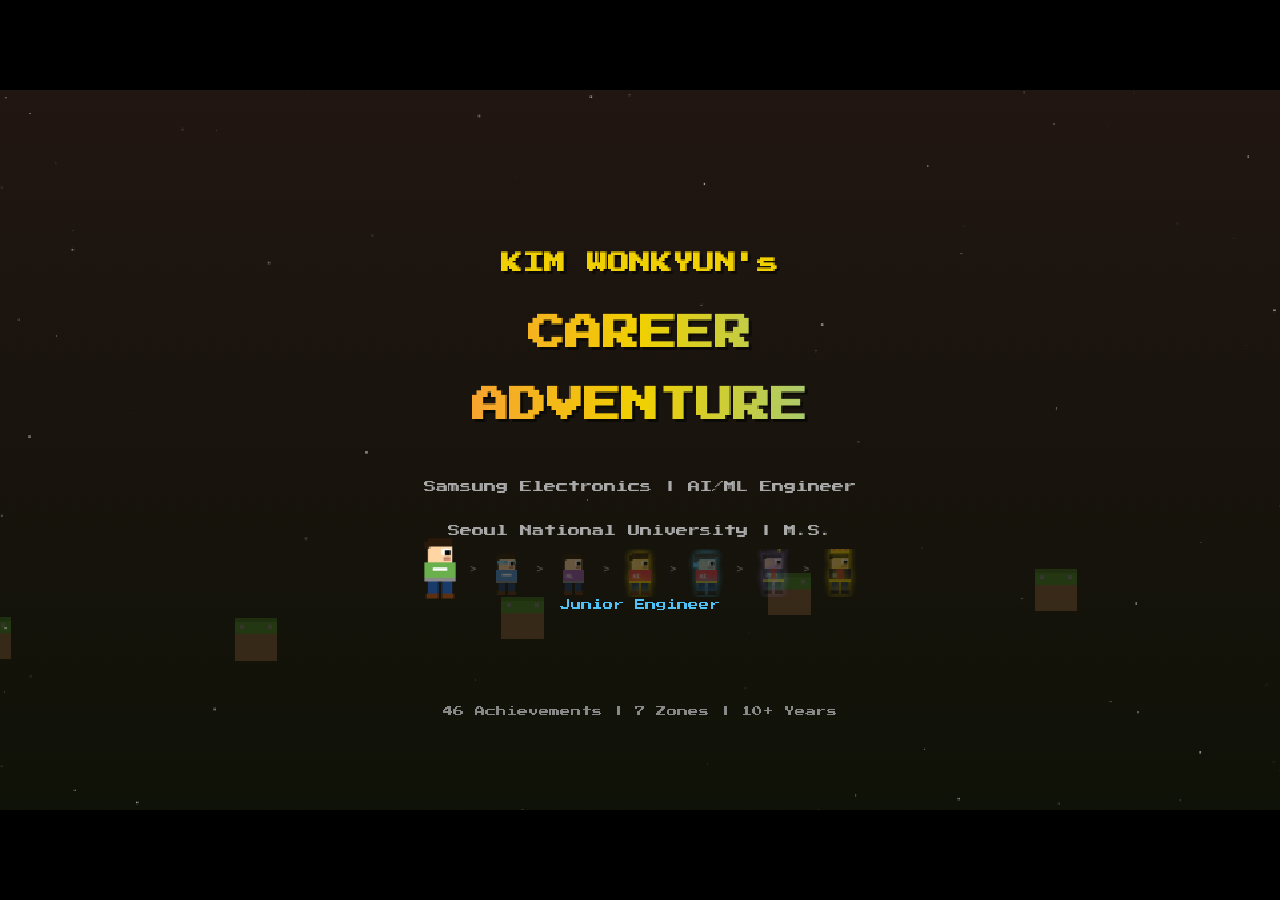
==== index.html @ e597be40 "Initial commit: Career Adventure - Mario-style resume game A playable Super Mario-style platformer g" ====
<!DOCTYPE html>
<html lang="ko">
<head>
    <meta charset="UTF-8">
    <meta name="viewport" content="width=device-width, initial-scale=1.0, user-scalable=no">
    <title>Kim Wonkyun's Career Adventure</title>
    <link rel="stylesheet" href="css/style.css">
</head>
<body>
    <div id="game-container">
        <canvas id="game-canvas"></canvas>
        <div id="hud" class="hidden">
            <div id="hud-left">
                <div id="hud-year">2015</div>
                <div id="hud-zone-title"></div>
            </div>
            <div id="hud-center">
                <div id="hud-score">SCORE: 0</div>
                <div id="hud-combo" class="hidden">COMBO x1</div>
            </div>
            <div id="hud-right">
                <div id="hud-coins">&#9733; 0 / 0</div>
                <div id="hud-progress-wrap">
                    <div id="hud-progress-bar"></div>
                    <div id="hud-progress-markers"></div>
                </div>
            </div>
        </div>
        <div id="popup" class="hidden">
            <div id="popup-content"></div>
        </div>
        <div id="cutscene" class="hidden">
            <div id="cutscene-content"></div>
        </div>
        <div id="mobile-controls" class="hidden">
            <div id="mobile-left">
                <button id="btn-left" class="ctrl-btn arrow-btn">&#9664;</button>
                <button id="btn-right" class="ctrl-btn arrow-btn">&#9654;</button>
            </div>
            <div id="mobile-right">
                <button id="btn-jump" class="ctrl-btn jump-btn">A</button>
                <button id="btn-down" class="ctrl-btn action-btn">&#9660;</button>
            </div>
        </div>
    </div>
    <script src="js/data.js"></script>
    <script src="js/utils.js"></script>
    <script src="js/input.js"></script>
    <script src="js/audio.js"></script>
    <script src="js/particles.js"></script>
    <script src="js/sprites.js"></script>
    <script src="js/physics.js"></script>
    <script src="js/camera.js"></script>
    <script src="js/player.js"></script>
    <script src="js/enemies.js"></script>
    <script src="js/entities.js"></script>
    <script src="js/world.js"></script>
    <script src="js/cutscene.js"></script>
    <script src="js/hud.js"></script>
    <script src="js/main.js"></script>
</body>
</html>
---- css/style.css ----
@import url('https://fonts.googleapis.com/css2?family=Press+Start+2P&display=swap');

* {
    margin: 0;
    padding: 0;
    box-sizing: border-box;
}

body {
    background: #000;
    overflow: hidden;
    font-family: 'Press Start 2P', monospace;
}

#game-container {
    position: relative;
    width: 100vw;
    height: 100vh;
    display: flex;
    align-items: center;
    justify-content: center;
}

#game-canvas {
    display: block;
    image-rendering: pixelated;
    image-rendering: crisp-edges;
}

/* HUD */
#hud {
    position: absolute;
    top: 0;
    left: 0;
    right: 0;
    display: flex;
    justify-content: space-between;
    align-items: flex-start;
    padding: 12px 16px;
    color: #fff;
    font-size: 10px;
    text-shadow: 2px 2px 0 #000, -1px -1px 0 #000;
    pointer-events: none;
    z-index: 10;
}

#hud.hidden { display: none; }

#hud-left, #hud-center, #hud-right {
    display: flex;
    flex-direction: column;
    gap: 4px;
}

#hud-center { align-items: center; }
#hud-right { align-items: flex-end; }

#hud-year {
    font-size: 14px;
    color: #f0d000;
    font-weight: bold;
}

#hud-zone-title {
    font-size: 8px;
    color: #aaa;
}

#hud-score {
    font-size: 12px;
    color: #fff;
}

#hud-combo {
    font-size: 10px;
    color: #ff6b6b;
    animation: pulse 0.5s infinite;
}

#hud-combo.hidden { display: none; }

@keyframes pulse {
    0%, 100% { transform: scale(1); }
    50% { transform: scale(1.2); }
}

#hud-coins {
    font-size: 11px;
    color: #f0d000;
}

#hud-progress-wrap {
    width: 120px;
    height: 8px;
    background: rgba(0,0,0,0.6);
    border: 1px solid rgba(255,255,255,0.3);
    border-radius: 4px;
    position: relative;
    overflow: hidden;
}

#hud-progress-bar {
    height: 100%;
    width: 0%;
    background: linear-gradient(90deg, #4caf50, #8bc34a, #f0d000);
    transition: width 0.3s;
    border-radius: 4px;
}

/* Popup */
#popup {
    position: absolute;
    top: 50%;
    left: 50%;
    transform: translate(-50%, -50%) scale(0.9);
    background: linear-gradient(135deg, rgba(10,10,40,0.96), rgba(20,20,60,0.96));
    border: 3px solid #f0d000;
    border-radius: 12px;
    padding: 28px 36px;
    color: #fff;
    font-family: 'Press Start 2P', monospace;
    font-size: 11px;
    line-height: 2;
    max-width: 560px;
    max-height: 75vh;
    overflow-y: auto;
    z-index: 100;
    text-align: center;
    box-shadow: 0 0 40px rgba(240,208,0,0.3), inset 0 0 30px rgba(0,0,0,0.5);
    opacity: 0;
    transition: all 0.3s ease;
}

#popup.show {
    opacity: 1;
    transform: translate(-50%, -50%) scale(1);
}

#popup.hidden { display: none; }

#popup-content h3 {
    color: #f0d000;
    margin-bottom: 16px;
    font-size: 14px;
    text-shadow: 0 0 10px rgba(240,208,0,0.5);
}

#popup-content p {
    margin-bottom: 8px;
}

#popup-content a {
    color: #4fc3f7;
    text-decoration: none;
}

#popup-content a:hover {
    text-decoration: underline;
}

#popup-content .close-hint {
    margin-top: 20px;
    color: #666;
    font-size: 8px;
    animation: blink 1.5s infinite;
}

@keyframes blink {
    0%, 100% { opacity: 1; }
    50% { opacity: 0.3; }
}

/* Cutscene */
#cutscene {
    position: absolute;
    top: 0;
    left: 0;
    right: 0;
    bottom: 0;
    background: rgba(0,0,0,0.9);
    display: flex;
    align-items: center;
    justify-content: center;
    z-index: 200;
    opacity: 0;
    transition: opacity 0.5s;
}

#cutscene.show {
    opacity: 1;
}

#cutscene.hidden { display: none; }

#cutscene-content {
    text-align: center;
    color: #fff;
    font-family: 'Press Start 2P', monospace;
    max-width: 600px;
    padding: 40px;
}

#cutscene-content h2 {
    font-size: 18px;
    color: #f0d000;
    margin-bottom: 20px;
    text-shadow: 0 0 20px rgba(240,208,0,0.5);
}

#cutscene-content p {
    font-size: 10px;
    line-height: 2.2;
    margin-bottom: 12px;
    color: #ccc;
}

#cutscene-content .zone-year {
    font-size: 24px;
    color: #fff;
    margin-bottom: 8px;
}

#cutscene-content .skip-hint {
    margin-top: 30px;
    font-size: 8px;
    color: #555;
    animation: blink 1.5s infinite;
}

/* Mobile Controls */
#mobile-controls {
    position: absolute;
    bottom: 16px;
    left: 16px;
    right: 16px;
    display: flex;
    justify-content: space-between;
    z-index: 50;
}

#mobile-controls.hidden { display: none; }

#mobile-left, #mobile-right {
    display: flex;
    gap: 12px;
    align-items: flex-end;
}

.ctrl-btn {
    border-radius: 50%;
    border: 3px solid rgba(255,255,255,0.5);
    background: rgba(255,255,255,0.1);
    color: #fff;
    font-family: 'Press Start 2P', monospace;
    cursor: pointer;
    user-select: none;
    -webkit-user-select: none;
    touch-action: manipulation;
    backdrop-filter: blur(4px);
}

.arrow-btn {
    width: 56px;
    height: 56px;
    font-size: 18px;
}

.jump-btn {
    width: 72px;
    height: 72px;
    font-size: 16px;
    border-color: rgba(240,208,0,0.6);
}

.action-btn {
    width: 52px;
    height: 52px;
    font-size: 16px;
}

.ctrl-btn:active {
    background: rgba(255,255,255,0.3);
    transform: scale(0.92);
}
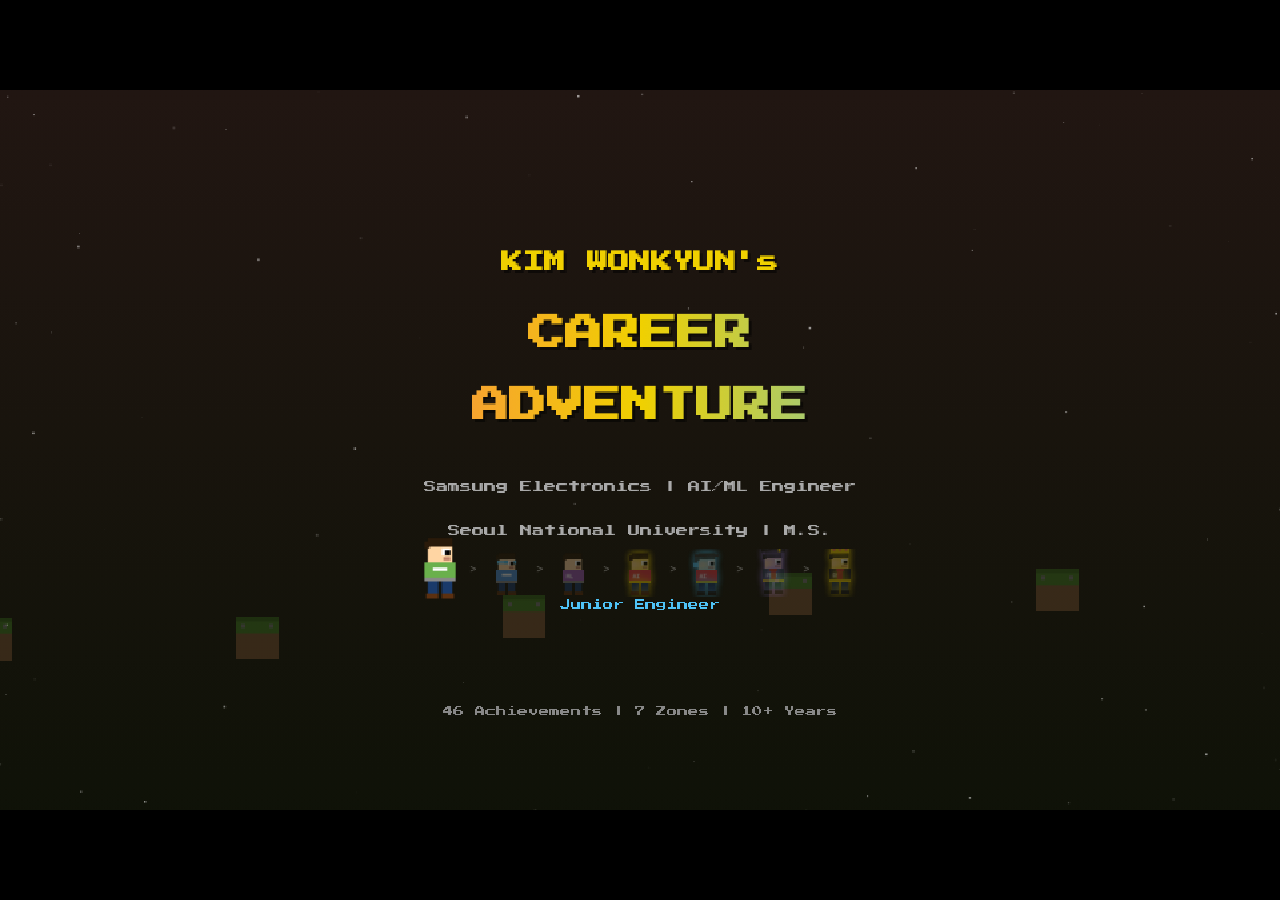
==== commit 7a08aaf5: "Improve mobile experience: larger controls, tap support, responsive layout - Bigger touch buttons (7" ====
--- a/index.html
+++ b/index.html
@@ -34,14 +34,15 @@
         </div>
         <div id="mobile-controls" class="hidden">
             <div id="mobile-left">
-                <button id="btn-left" class="ctrl-btn arrow-btn">&#9664;</button>
-                <button id="btn-right" class="ctrl-btn arrow-btn">&#9654;</button>
+                <button id="btn-left" class="ctrl-btn arrow-btn">&lt;</button>
+                <button id="btn-right" class="ctrl-btn arrow-btn">&gt;</button>
             </div>
             <div id="mobile-right">
-                <button id="btn-jump" class="ctrl-btn jump-btn">A</button>
-                <button id="btn-down" class="ctrl-btn action-btn">&#9660;</button>
+                <button id="btn-down" class="ctrl-btn action-btn">DOWN</button>
+                <button id="btn-jump" class="ctrl-btn jump-btn">JUMP</button>
             </div>
         </div>
+        <div id="mobile-tap-zone" class="hidden"></div>
     </div>
     <script src="js/data.js"></script>
     <script src="js/utils.js"></script>
--- a/css/style.css
+++ b/css/style.css
@@ -230,11 +230,12 @@
 /* Mobile Controls */
 #mobile-controls {
     position: absolute;
-    bottom: 16px;
-    left: 16px;
-    right: 16px;
+    bottom: 10px;
+    left: 10px;
+    right: 10px;
     display: flex;
     justify-content: space-between;
+    align-items: flex-end;
     z-index: 50;
 }
 
@@ -242,43 +243,101 @@
 
 #mobile-left, #mobile-right {
     display: flex;
-    gap: 12px;
+    gap: 10px;
     align-items: flex-end;
 }
 
 .ctrl-btn {
     border-radius: 50%;
-    border: 3px solid rgba(255,255,255,0.5);
-    background: rgba(255,255,255,0.1);
+    border: 3px solid rgba(255,255,255,0.6);
+    background: rgba(255,255,255,0.15);
     color: #fff;
     font-family: 'Press Start 2P', monospace;
     cursor: pointer;
     user-select: none;
     -webkit-user-select: none;
+    -webkit-tap-highlight-color: transparent;
     touch-action: manipulation;
-    backdrop-filter: blur(4px);
+    display: flex;
+    align-items: center;
+    justify-content: center;
+    transition: background 0.1s;
 }
 
 .arrow-btn {
-    width: 56px;
-    height: 56px;
-    font-size: 18px;
+    width: 70px;
+    height: 70px;
+    font-size: 22px;
+    font-weight: bold;
 }
 
 .jump-btn {
-    width: 72px;
-    height: 72px;
-    font-size: 16px;
-    border-color: rgba(240,208,0,0.6);
+    width: 90px;
+    height: 90px;
+    font-size: 12px;
+    border-color: rgba(240,208,0,0.7);
+    background: rgba(240,208,0,0.15);
 }
 
 .action-btn {
-    width: 52px;
-    height: 52px;
-    font-size: 16px;
-}
-
-.ctrl-btn:active {
-    background: rgba(255,255,255,0.3);
-    transform: scale(0.92);
-}
+    width: 60px;
+    height: 60px;
+    font-size: 9px;
+    border-color: rgba(79,195,247,0.6);
+    background: rgba(79,195,247,0.1);
+}
+
+.ctrl-btn:active, .ctrl-btn.pressed {
+    background: rgba(255,255,255,0.4);
+    transform: scale(0.9);
+}
+
+.jump-btn:active, .jump-btn.pressed {
+    background: rgba(240,208,0,0.4);
+}
+
+#mobile-tap-zone {
+    position: absolute;
+    top: 0;
+    left: 0;
+    right: 0;
+    bottom: 0;
+    z-index: 45;
+}
+
+#mobile-tap-zone.hidden { display: none; }
+
+/* Mobile responsive */
+@media (max-width: 768px) {
+    #hud {
+        padding: 6px 10px;
+        font-size: 8px;
+    }
+    #hud-year { font-size: 11px; }
+    #hud-score { font-size: 9px; }
+    #hud-coins { font-size: 9px; }
+    #hud-progress-wrap { width: 80px; }
+    #hud-zone-title { font-size: 6px; }
+
+    #popup {
+        max-width: 90vw;
+        padding: 16px 20px;
+        font-size: 9px;
+        max-height: 60vh;
+    }
+    #popup-content h3 { font-size: 11px; }
+
+    #cutscene-content {
+        padding: 20px;
+    }
+    #cutscene-content h2 { font-size: 14px; }
+    #cutscene-content p { font-size: 8px; }
+    #cutscene-content .zone-year { font-size: 18px; }
+}
+
+@media (max-height: 500px) {
+    .arrow-btn { width: 56px; height: 56px; font-size: 18px; }
+    .jump-btn { width: 72px; height: 72px; font-size: 10px; }
+    .action-btn { width: 48px; height: 48px; font-size: 8px; }
+    #mobile-controls { bottom: 5px; }
+}
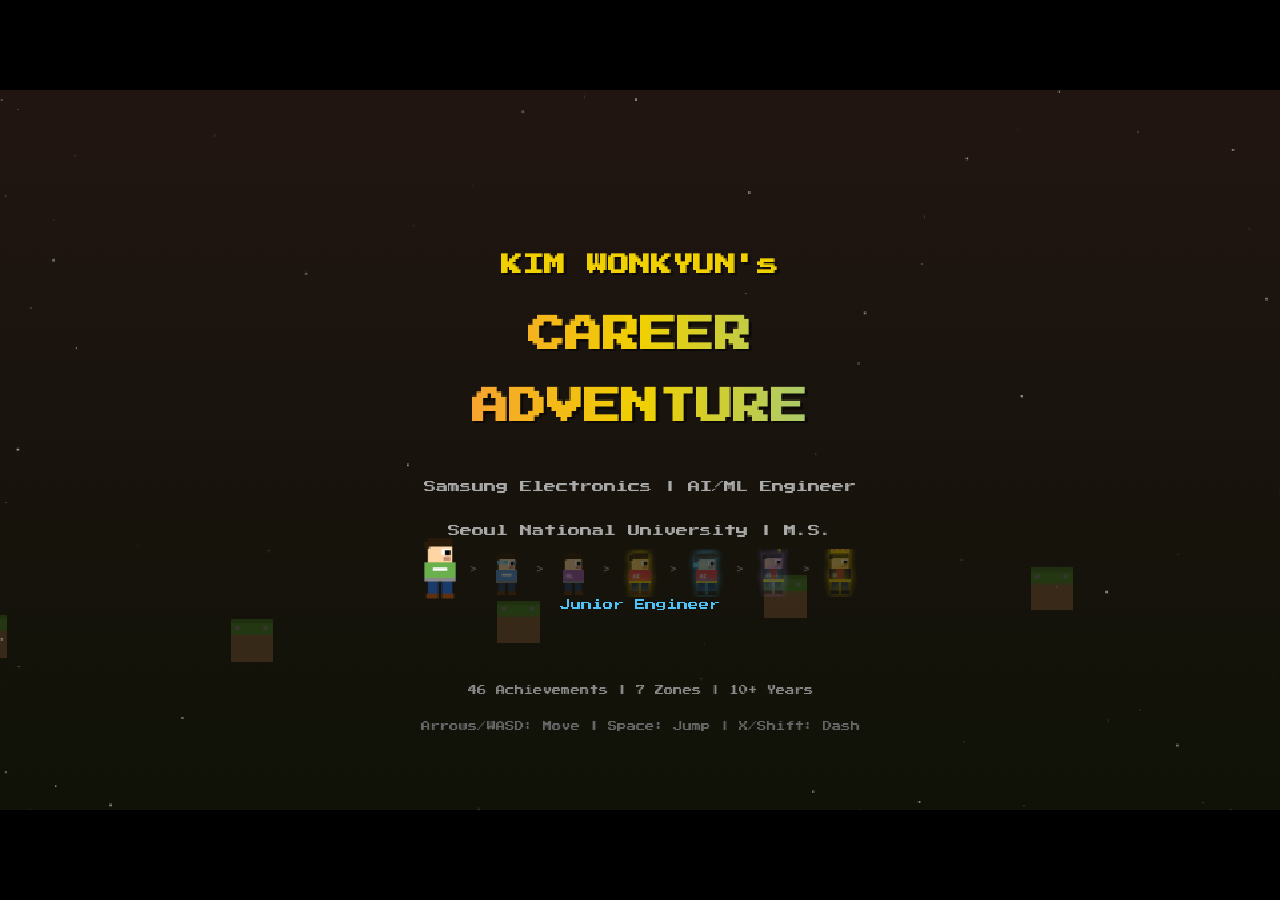
==== commit 849dd422: "Fix mobile controls + add double jump & dash mechanics Mobile fixes: - Touch on canvas directly trig" ====
--- a/index.html
+++ b/index.html
@@ -34,15 +34,15 @@
         </div>
         <div id="mobile-controls" class="hidden">
             <div id="mobile-left">
-                <button id="btn-left" class="ctrl-btn arrow-btn">&lt;</button>
-                <button id="btn-right" class="ctrl-btn arrow-btn">&gt;</button>
+                <button id="btn-left" class="ctrl-btn arrow-btn">&larr;</button>
+                <button id="btn-right" class="ctrl-btn arrow-btn">&rarr;</button>
             </div>
             <div id="mobile-right">
-                <button id="btn-down" class="ctrl-btn action-btn">DOWN</button>
+                <button id="btn-down" class="ctrl-btn action-btn">&darr;</button>
+                <button id="btn-dash" class="ctrl-btn dash-btn">DASH</button>
                 <button id="btn-jump" class="ctrl-btn jump-btn">JUMP</button>
             </div>
         </div>
-        <div id="mobile-tap-zone" class="hidden"></div>
     </div>
     <script src="js/data.js"></script>
     <script src="js/utils.js"></script>
--- a/css/style.css
+++ b/css/style.css
@@ -230,27 +230,30 @@
 /* Mobile Controls */
 #mobile-controls {
     position: absolute;
-    bottom: 10px;
-    left: 10px;
-    right: 10px;
+    bottom: 0;
+    left: 0;
+    right: 0;
+    height: 140px;
     display: flex;
     justify-content: space-between;
-    align-items: flex-end;
+    align-items: center;
+    padding: 10px 16px;
     z-index: 50;
+    background: linear-gradient(to top, rgba(0,0,0,0.7) 0%, transparent 100%);
 }
 
 #mobile-controls.hidden { display: none; }
 
 #mobile-left, #mobile-right {
     display: flex;
-    gap: 10px;
-    align-items: flex-end;
+    gap: 8px;
+    align-items: center;
 }
 
 .ctrl-btn {
     border-radius: 50%;
-    border: 3px solid rgba(255,255,255,0.6);
-    background: rgba(255,255,255,0.15);
+    border: 3px solid rgba(255,255,255,0.7);
+    background: rgba(255,255,255,0.2);
     color: #fff;
     font-family: 'Press Start 2P', monospace;
     cursor: pointer;
@@ -261,83 +264,99 @@
     display: flex;
     align-items: center;
     justify-content: center;
-    transition: background 0.1s;
+    font-size: 20px;
 }
 
 .arrow-btn {
-    width: 70px;
-    height: 70px;
-    font-size: 22px;
-    font-weight: bold;
+    width: 72px;
+    height: 72px;
+    font-size: 24px;
 }
 
 .jump-btn {
-    width: 90px;
-    height: 90px;
-    font-size: 12px;
-    border-color: rgba(240,208,0,0.7);
-    background: rgba(240,208,0,0.15);
+    width: 88px;
+    height: 88px;
+    font-size: 11px;
+    border-color: rgba(240,208,0,0.8);
+    background: rgba(240,208,0,0.25);
+    color: #f0d000;
+}
+
+.dash-btn {
+    width: 64px;
+    height: 64px;
+    font-size: 9px;
+    border-color: rgba(79,195,247,0.8);
+    background: rgba(79,195,247,0.2);
+    color: #4fc3f7;
 }
 
 .action-btn {
-    width: 60px;
-    height: 60px;
-    font-size: 9px;
-    border-color: rgba(79,195,247,0.6);
-    background: rgba(79,195,247,0.1);
-}
-
-.ctrl-btn:active, .ctrl-btn.pressed {
-    background: rgba(255,255,255,0.4);
-    transform: scale(0.9);
-}
-
-.jump-btn:active, .jump-btn.pressed {
-    background: rgba(240,208,0,0.4);
-}
-
-#mobile-tap-zone {
-    position: absolute;
-    top: 0;
-    left: 0;
-    right: 0;
-    bottom: 0;
-    z-index: 45;
-}
-
-#mobile-tap-zone.hidden { display: none; }
+    width: 56px;
+    height: 56px;
+    font-size: 18px;
+    border-color: rgba(139,195,74,0.7);
+    background: rgba(139,195,74,0.15);
+}
+
+.ctrl-btn.pressed {
+    background: rgba(255,255,255,0.5);
+    transform: scale(0.88);
+    border-color: #fff;
+}
+
+.jump-btn.pressed {
+    background: rgba(240,208,0,0.6);
+}
+
+.dash-btn.pressed {
+    background: rgba(79,195,247,0.5);
+}
 
 /* Mobile responsive */
 @media (max-width: 768px) {
+    #game-canvas {
+        position: absolute;
+        top: 0;
+        left: 0;
+        right: 0;
+    }
+
     #hud {
-        padding: 6px 10px;
+        padding: 4px 8px;
+        font-size: 7px;
+    }
+    #hud-year { font-size: 10px; }
+    #hud-score { font-size: 8px; }
+    #hud-coins { font-size: 8px; }
+    #hud-progress-wrap { width: 60px; }
+    #hud-zone-title { font-size: 5px; }
+
+    #popup {
+        max-width: 92vw;
+        padding: 14px 16px;
         font-size: 8px;
+        max-height: 55vh;
+        top: 30%;
     }
-    #hud-year { font-size: 11px; }
-    #hud-score { font-size: 9px; }
-    #hud-coins { font-size: 9px; }
-    #hud-progress-wrap { width: 80px; }
-    #hud-zone-title { font-size: 6px; }
-
-    #popup {
-        max-width: 90vw;
-        padding: 16px 20px;
-        font-size: 9px;
-        max-height: 60vh;
+    #popup-content h3 { font-size: 10px; }
+
+    #cutscene-content {
+        padding: 16px;
     }
-    #popup-content h3 { font-size: 11px; }
-
-    #cutscene-content {
-        padding: 20px;
-    }
-    #cutscene-content h2 { font-size: 14px; }
-    #cutscene-content p { font-size: 8px; }
-    #cutscene-content .zone-year { font-size: 18px; }
-}
-
-@media (max-height: 500px) {
-    .arrow-btn { width: 56px; height: 56px; font-size: 18px; }
-    .jump-btn { width: 72px; height: 72px; font-size: 10px; }
-    .action-btn { width: 48px; height: 48px; font-size: 8px; }
-    #mobile-controls { bottom: 5px; }
-}
+    #cutscene-content h2 { font-size: 12px; }
+    #cutscene-content p { font-size: 7px; line-height: 1.8; }
+    #cutscene-content .zone-year { font-size: 16px; }
+}
+
+@media (max-height: 600px) {
+    #mobile-controls { height: 110px; padding: 6px 12px; }
+    .arrow-btn { width: 60px; height: 60px; font-size: 20px; }
+    .jump-btn { width: 72px; height: 72px; font-size: 9px; }
+    .dash-btn { width: 52px; height: 52px; font-size: 8px; }
+    .action-btn { width: 46px; height: 46px; font-size: 14px; }
+}
+
+@media (orientation: portrait) {
+    #mobile-controls { height: 120px; }
+}
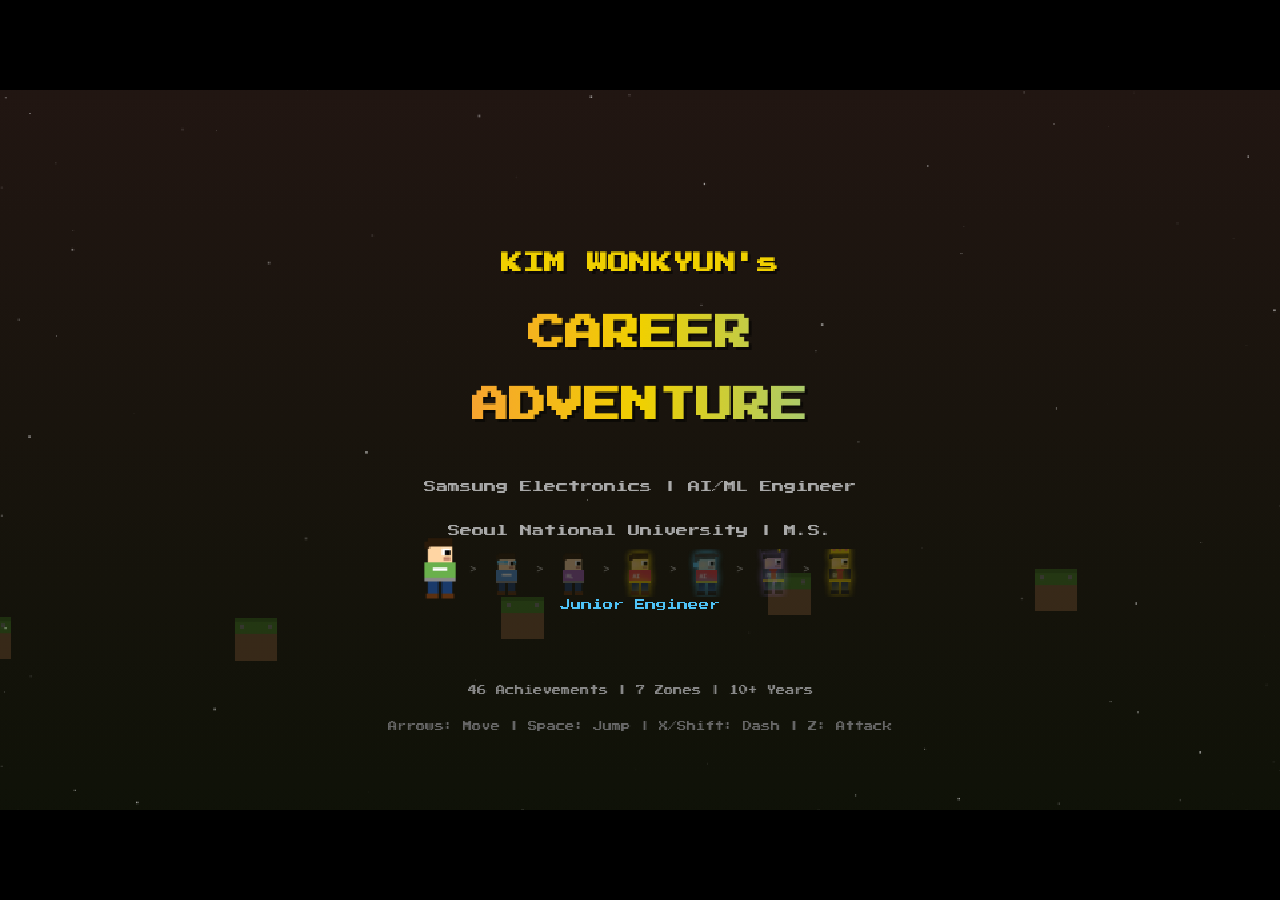
==== commit 946bba52: "Add attack mechanic, flying enemies, more enemies, atmospheric depth - Player: Z/J key attack with h" ====
--- a/index.html
+++ b/index.html
@@ -38,7 +38,7 @@
                 <button id="btn-right" class="ctrl-btn arrow-btn">&rarr;</button>
             </div>
             <div id="mobile-right">
-                <button id="btn-down" class="ctrl-btn action-btn">&darr;</button>
+                <button id="btn-atk" class="ctrl-btn atk-btn">ATK</button>
                 <button id="btn-dash" class="ctrl-btn dash-btn">DASH</button>
                 <button id="btn-jump" class="ctrl-btn jump-btn">JUMP</button>
             </div>
--- a/css/style.css
+++ b/css/style.css
@@ -299,6 +299,19 @@
     background: rgba(139,195,74,0.15);
 }
 
+.atk-btn {
+    width: 68px;
+    height: 68px;
+    font-size: 10px;
+    border-color: rgba(255,107,107,0.8);
+    background: rgba(255,107,107,0.2);
+    color: #ff6b6b;
+}
+
+.atk-btn.pressed {
+    background: rgba(255,107,107,0.55);
+}
+
 .ctrl-btn.pressed {
     background: rgba(255,255,255,0.5);
     transform: scale(0.88);
@@ -354,6 +367,7 @@
     .arrow-btn { width: 60px; height: 60px; font-size: 20px; }
     .jump-btn { width: 72px; height: 72px; font-size: 9px; }
     .dash-btn { width: 52px; height: 52px; font-size: 8px; }
+    .atk-btn { width: 56px; height: 56px; font-size: 8px; }
     .action-btn { width: 46px; height: 46px; font-size: 14px; }
 }
 
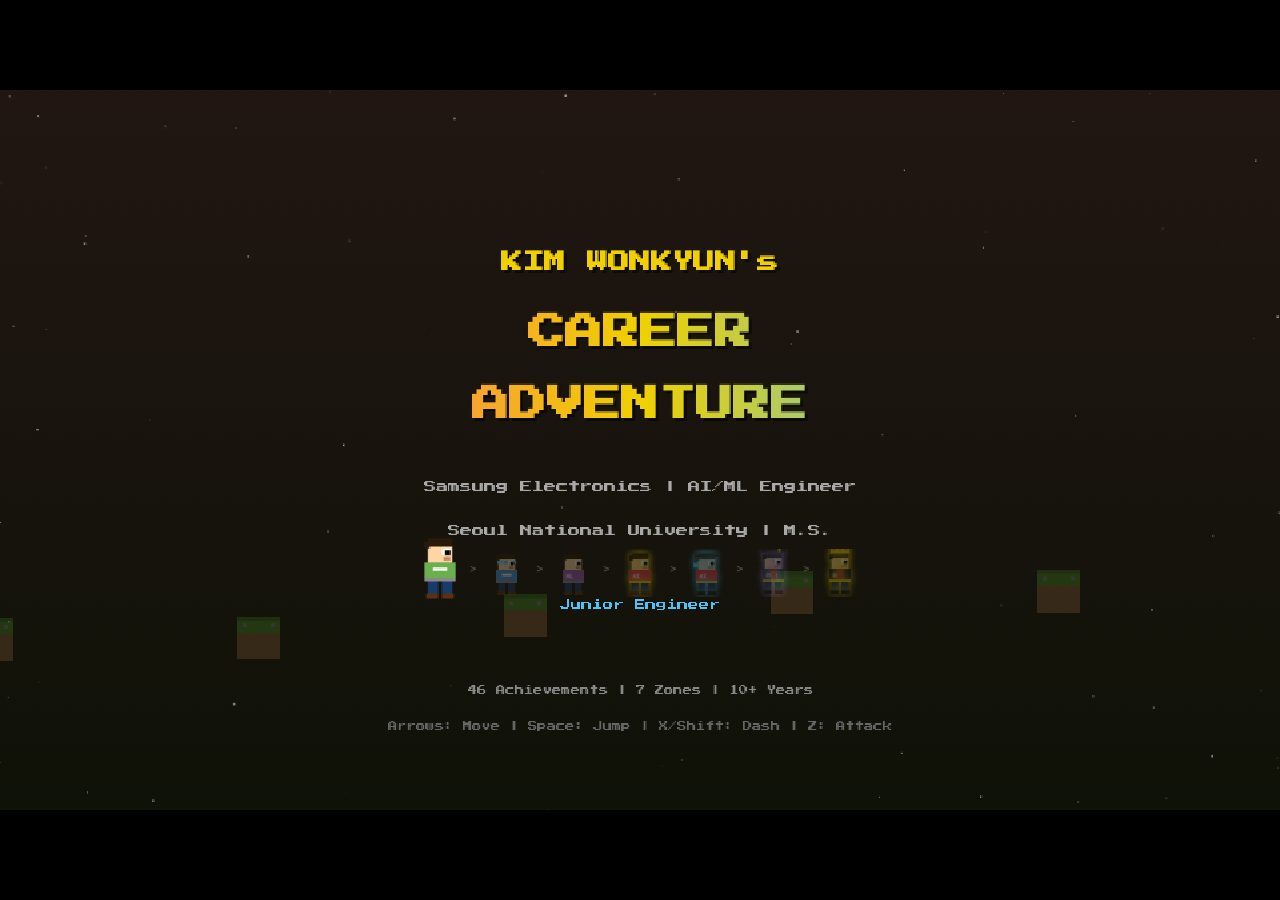
==== commit 15084aee: "Improve game intuitiveness: tutorial, lives, HP display, difficulty curve - In-game tutorial hints f" ====
--- a/index.html
+++ b/index.html
@@ -13,6 +13,7 @@
             <div id="hud-left">
                 <div id="hud-year">2015</div>
                 <div id="hud-zone-title"></div>
+                <div id="hud-hp"></div>
             </div>
             <div id="hud-center">
                 <div id="hud-score">SCORE: 0</div>
--- a/css/style.css
+++ b/css/style.css
@@ -64,6 +64,12 @@
 #hud-zone-title {
     font-size: 8px;
     color: #aaa;
+}
+
+#hud-hp {
+    font-size: 13px;
+    margin-top: 3px;
+    letter-spacing: 2px;
 }
 
 #hud-score {
